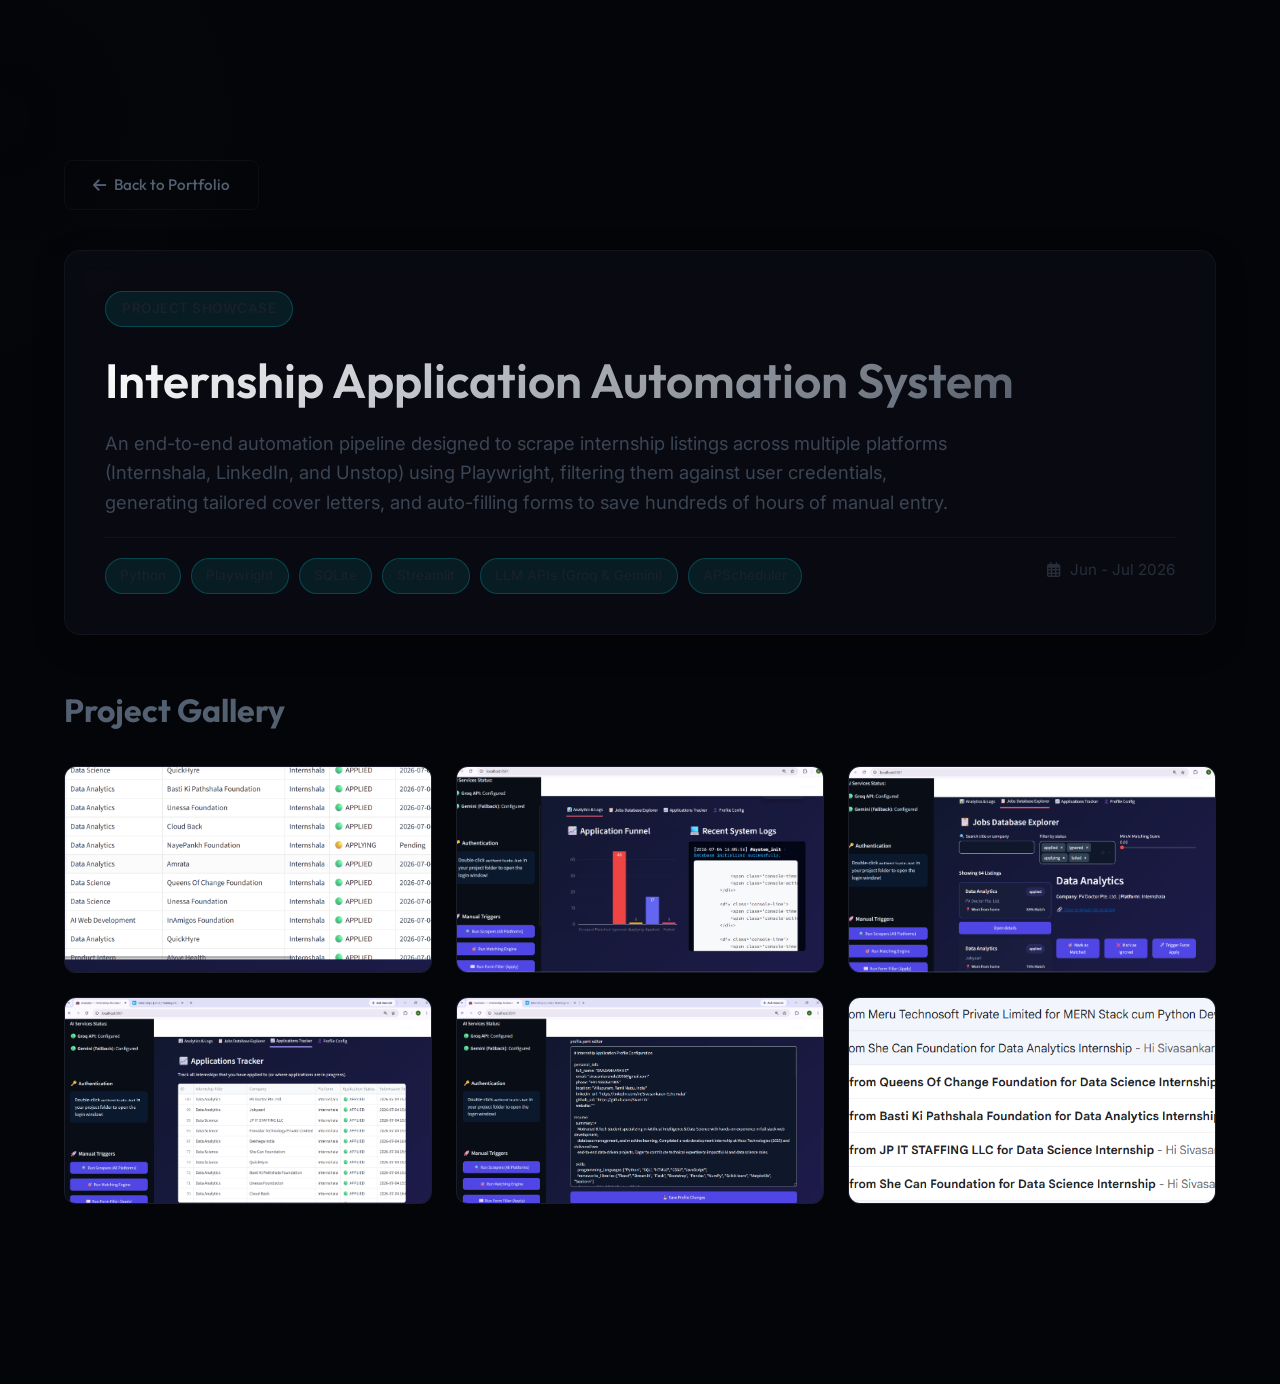
==== auma/index.html @ d3946796 "Initialize portfolio with showcase pages, chatbot, and interactive themes" ====
<!DOCTYPE html>
<html lang="en">
<head>
    <meta charset="UTF-8">
    <meta name="viewport" content="width=device-width, initial-scale=1.0">
    <title>Internship Application Automation System - Showcase | Sivasankaran E</title>
    
    <!-- Google Fonts -->
    <link rel="preconnect" href="https://fonts.googleapis.com">
    <link rel="preconnect" href="https://fonts.gstatic.com" crossorigin>
    <link href="https://fonts.googleapis.com/css2?family=Inter:wght@300;400;500;600;700&family=Outfit:wght@300;400;500;600;700;800&display=swap" rel="stylesheet">
    
    <!-- FontAwesome for Icons -->
    <link rel="stylesheet" href="https://cdnjs.cloudflare.com/ajax/libs/font-awesome/6.4.0/css/all.min.css">
    
    <!-- Parent CSS -->
    <link rel="stylesheet" href="../style.css">
    
    <!-- Project Showcase CSS -->
    <style>
        .showcase-body {
            padding-top: 120px;
            min-height: 100vh;
            background-color: var(--bg-dark);
            color: var(--color-text-primary);
        }
        
        .back-nav {
            margin-bottom: 40px;
        }
        
        .project-header-card {
            background: var(--bg-card);
            backdrop-filter: blur(12px);
            border: 1px solid var(--border-color);
            border-radius: 16px;
            padding: 40px;
            margin-bottom: 50px;
            box-shadow: 0 10px 30px rgba(0, 0, 0, 0.3);
        }
        
        .project-meta-info {
            display: flex;
            justify-content: space-between;
            align-items: flex-start;
            flex-wrap: wrap;
            gap: 20px;
            margin-top: 20px;
            border-top: 1px solid var(--border-color);
            padding-top: 20px;
        }
        
        .tech-tags {
            display: flex;
            flex-wrap: wrap;
            gap: 10px;
        }
        
        .tech-tag {
            background: rgba(0, 242, 254, 0.08);
            border: 1px solid rgba(0, 242, 254, 0.2);
            color: var(--color-teal);
            padding: 6px 14px;
            border-radius: 20px;
            font-size: 0.85rem;
            font-weight: 500;
        }
        
        .gallery-grid {
            display: grid;
            grid-template-columns: repeat(auto-fill, minmax(320px, 1fr));
            gap: 24px;
            margin-bottom: 80px;
        }
        
        .gallery-item {
            position: relative;
            border-radius: 12px;
            overflow: hidden;
            border: 1px solid var(--border-color);
            aspect-ratio: 16 / 9;
            cursor: pointer;
            transition: var(--transition-bounce);
            background: #121420;
        }
        
        .gallery-item img {
            width: 100%;
            height: 100%;
            object-fit: cover;
            transition: var(--transition-smooth);
        }
        
        .gallery-item:hover {
            transform: translateY(-5px);
            border-color: var(--color-teal);
            box-shadow: 0 10px 20px rgba(0, 242, 254, 0.15);
        }
        
        .gallery-item:hover img {
            transform: scale(1.05);
            filter: brightness(1.1);
        }
        
        .gallery-item-overlay {
            position: absolute;
            inset: 0;
            background: linear-gradient(0deg, rgba(10, 11, 16, 0.8) 0%, transparent 70%);
            display: flex;
            align-items: center;
            justify-content: center;
            opacity: 0;
            transition: var(--transition-smooth);
            backdrop-filter: blur(2px);
        }
        
        .gallery-item:hover .gallery-item-overlay {
            opacity: 1;
        }
        
        .zoom-icon {
            background: var(--gradient-primary);
            color: #050508;
            width: 48px;
            height: 48px;
            border-radius: 50%;
            display: flex;
            align-items: center;
            justify-content: center;
            font-size: 1.25rem;
            box-shadow: 0 4px 12px rgba(0, 242, 254, 0.3);
            transform: scale(0.9);
            transition: var(--transition-bounce);
        }
        
        .gallery-item:hover .zoom-icon {
            transform: scale(1);
        }
        
        .gallery-caption {
            position: absolute;
            bottom: 12px;
            left: 16px;
            right: 16px;
            font-size: 0.85rem;
            color: #fff;
            font-weight: 500;
            text-shadow: 0 2px 4px rgba(0,0,0,0.8);
            white-space: nowrap;
            overflow: hidden;
            text-overflow: ellipsis;
        }
        
        /* Lightbox CSS */
        .lightbox {
            position: fixed;
            inset: 0;
            background: rgba(5, 5, 8, 0.95);
            z-index: 2000;
            display: none;
            align-items: center;
            justify-content: center;
            backdrop-filter: blur(8px);
        }
        
        .lightbox.active {
            display: flex;
        }
        
        .lightbox-content {
            position: relative;
            max-width: 90%;
            max-height: 85vh;
            display: flex;
            flex-direction: column;
            align-items: center;
        }
        
        .lightbox-content img {
            max-width: 100%;
            max-height: 80vh;
            border-radius: 8px;
            border: 1px solid var(--border-color);
            box-shadow: 0 10px 30px rgba(0,0,0,0.5);
            object-fit: contain;
        }
        
        .lightbox-close {
            position: absolute;
            top: -45px;
            right: 0;
            background: transparent;
            border: none;
            color: var(--color-text-primary);
            font-size: 2.2rem;
            cursor: pointer;
            transition: var(--transition-smooth);
        }
        
        .lightbox-close:hover {
            color: var(--color-teal);
            transform: scale(1.1);
        }
        
        .lightbox-nav {
            position: absolute;
            top: 50%;
            transform: translateY(-50%);
            background: rgba(255, 255, 255, 0.05);
            border: 1px solid var(--border-color);
            color: var(--color-text-primary);
            width: 50px;
            height: 50px;
            border-radius: 50%;
            display: flex;
            align-items: center;
            justify-content: center;
            cursor: pointer;
            font-size: 1.25rem;
            transition: var(--transition-smooth);
            user-select: none;
        }
        
        .lightbox-nav:hover {
            background: var(--gradient-primary);
            color: #050508;
            box-shadow: 0 0 15px rgba(0, 242, 254, 0.4);
            border-color: transparent;
        }
        
        .lightbox-prev {
            left: -80px;
        }
        
        .lightbox-next {
            right: -80px;
        }
        
        .lightbox-caption {
            margin-top: 15px;
            color: var(--color-text-secondary);
            font-size: 1.05rem;
            font-family: var(--font-heading);
            text-align: center;
            background: rgba(255, 255, 255, 0.02);
            padding: 6px 16px;
            border-radius: 20px;
            border: 1px solid var(--border-color);
        }
        
        @media (max-width: 992px) {
            .lightbox-prev {
                left: 20px;
            }
            .lightbox-next {
                right: 20px;
            }
            .lightbox-nav {
                background: rgba(5, 5, 8, 0.85);
                border: 1px solid var(--border-color);
            }
        }
    </style>
</head>
<body class="showcase-body">

    <!-- Magnetic Glow Effect Background -->
    <div class="cursor-glow" id="cursor-glow"></div>

    <div class="section-container" style="padding-top: 40px;">
        <!-- Back Navigation -->
        <div class="back-nav">
            <a href="../index.html#timeline" class="btn btn-secondary btn-icon">
                <i class="fas fa-arrow-left"></i> Back to Portfolio
            </a>
        </div>
        
        <!-- Project Information -->
        <div class="project-header-card">
            <span class="hero-badge" style="margin-bottom: 15px;">Project Showcase</span>
            <h1 style="font-size: 3rem; margin-bottom: 10px; background: linear-gradient(135deg, #ffffff 0%, var(--color-text-secondary) 100%); -webkit-background-clip: text; background-clip: text; -webkit-text-fill-color: transparent; font-family: var(--font-heading);">
                Internship Application Automation System
            </h1>
            <p style="color: var(--color-text-secondary); font-size: 1.15rem; max-width: 850px; margin-bottom: 20px; font-family: var(--font-body);">
                An end-to-end automation pipeline designed to scrape internship listings across multiple platforms (Internshala, LinkedIn, and Unstop) using Playwright, filtering them against user credentials, generating tailored cover letters, and auto-filling forms to save hundreds of hours of manual entry.
            </p>
            <div class="project-meta-info">
                <div class="tech-tags">
                    <span class="tech-tag">Python</span>
                    <span class="tech-tag">Playwright</span>
                    <span class="tech-tag">SQLite</span>
                    <span class="tech-tag">Streamlit</span>
                    <span class="tech-tag">LLM APIs (Groq & Gemini)</span>
                    <span class="tech-tag">APScheduler</span>
                </div>
                <div style="color: var(--color-text-dim); font-size: 0.95rem;">
                    <i class="far fa-calendar-alt" style="margin-right: 6px;"></i> Jun - Jul 2026
                </div>
            </div>
        </div>
        
        <!-- Screenshots Gallery -->
        <h2 style="font-size: 2rem; margin-bottom: 30px; font-family: var(--font-heading); font-weight: 700;">Project Gallery</h2>
        
        <div class="gallery-grid">
            <!-- Screenshot 1 -->
            <div class="gallery-item" data-index="0" data-src="Screenshot 2026-07-04 213843.png" data-caption="Dashboard analytics tracking internship applications, statistics, response rates, and automation logs.">
                <img src="Screenshot 2026-07-04 213843.png" alt="Dashboard analytics tracking internship applications">
                <div class="gallery-item-overlay">
                    <div class="zoom-icon"><i class="fas fa-search-plus"></i></div>
                    <div class="gallery-caption">Main Analytics Dashboard</div>
                </div>
            </div>
            
            <!-- Screenshot 2 -->
            <div class="gallery-item" data-index="1" data-src="Screenshot 2026-07-04 214353.png" data-caption="Configuration interface showing scrape targets, automated rules, credential inputs, and system scheduler.">
                <img src="Screenshot 2026-07-04 214353.png" alt="Configuration interface showing scrape targets">
                <div class="gallery-item-overlay">
                    <div class="zoom-icon"><i class="fas fa-search-plus"></i></div>
                    <div class="gallery-caption">Configuration Panel</div>
                </div>
            </div>
            
            <!-- Screenshot 3 -->
            <div class="gallery-item" data-index="2" data-src="Screenshot 2026-07-04 214430.png" data-caption="AI cover letter customization settings, tailoring letters using applicant skills and target job descriptions via Groq API.">
                <img src="Screenshot 2026-07-04 214430.png" alt="AI cover letter customization settings">
                <div class="gallery-item-overlay">
                    <div class="zoom-icon"><i class="fas fa-search-plus"></i></div>
                    <div class="gallery-caption">Cover Letter Customization</div>
                </div>
            </div>
            
            <!-- Screenshot 4 -->
            <div class="gallery-item" data-index="3" data-src="Screenshot 2026-07-04 214451.png" data-caption="Applicant credentials manager, defining technical skills, experiences, and academic parameters for the match engine.">
                <img src="Screenshot 2026-07-04 214451.png" alt="Applicant credentials manager">
                <div class="gallery-item-overlay">
                    <div class="zoom-icon"><i class="fas fa-search-plus"></i></div>
                    <div class="gallery-caption">Credentials & Skills Profiles</div>
                </div>
            </div>
            
            <!-- Screenshot 5 -->
            <div class="gallery-item" data-index="4" data-src="Screenshot 2026-07-04 214506.png" data-caption="Automation scheduler displaying cron job configurations, active pipelines, and email alert toggle options.">
                <img src="Screenshot 2026-07-04 214506.png" alt="Automation scheduler and cron settings">
                <div class="gallery-item-overlay">
                    <div class="zoom-icon"><i class="fas fa-search-plus"></i></div>
                    <div class="gallery-caption">Pipeline Scheduling</div>
                </div>
            </div>
            
            <!-- Screenshot 6 -->
            <div class="gallery-item" data-index="5" data-src="Screenshot 2026-07-04 225050.png" data-caption="Detailed log viewer displaying execution history, matched listings, and successful form-fill logs.">
                <img src="Screenshot 2026-07-04 225050.png" alt="Detailed log viewer showing scraper logs">
                <div class="gallery-item-overlay">
                    <div class="zoom-icon"><i class="fas fa-search-plus"></i></div>
                    <div class="gallery-caption">Real-time Scraping & Application Logs</div>
                </div>
            </div>
        </div>
    </div>
    
    <!-- Lightbox Overlay -->
    <div class="lightbox" id="lightbox">
        <div class="lightbox-content">
            <button class="lightbox-close" id="lightbox-close">&times;</button>
            <button class="lightbox-nav lightbox-prev" id="lightbox-prev"><i class="fas fa-chevron-left"></i></button>
            <img id="lightbox-img" src="" alt="Zoomed Screenshot">
            <button class="lightbox-nav lightbox-next" id="lightbox-next"><i class="fas fa-chevron-right"></i></button>
            <div class="lightbox-caption" id="lightbox-caption">Caption goes here</div>
        </div>
    </div>

    <!-- GSAP for cursor glow -->
    <script src="https://cdnjs.cloudflare.com/ajax/libs/gsap/3.12.5/gsap.min.js"></script>
    <script>
        // Cursor Glow
        const glow = document.getElementById('cursor-glow');
        if (glow) {
            window.addEventListener('mousemove', (e) => {
                gsap.to(glow, {
                    x: e.clientX,
                    y: e.clientY,
                    duration: 0.8,
                    ease: "power2.out"
                });
            });
        }
        
        // Lightbox Logic
        const galleryItems = document.querySelectorAll('.gallery-item');
        const lightbox = document.getElementById('lightbox');
        const lightboxImg = document.getElementById('lightbox-img');
        const lightboxCaption = document.getElementById('lightbox-caption');
        const lightboxClose = document.getElementById('lightbox-close');
        const lightboxPrev = document.getElementById('lightbox-prev');
        const lightboxNext = document.getElementById('lightbox-next');
        
        let currentIndex = 0;
        
        function openLightbox(index) {
            currentIndex = index;
            const item = galleryItems[currentIndex];
            const src = item.getAttribute('data-src');
            const caption = item.getAttribute('data-caption');
            
            lightboxImg.src = src;
            lightboxCaption.textContent = caption;
            lightbox.classList.add('active');
            document.body.style.overflow = 'hidden';
        }
        
        function closeLightbox() {
            lightbox.classList.remove('active');
            document.body.style.overflow = 'auto';
        }
        
        function showNext() {
            currentIndex = (currentIndex + 1) % galleryItems.length;
            openLightbox(currentIndex);
        }
        
        function showPrev() {
            currentIndex = (currentIndex - 1 + galleryItems.length) % galleryItems.length;
            openLightbox(currentIndex);
        }
        
        galleryItems.forEach((item, index) => {
            item.addEventListener('click', () => {
                openLightbox(index);
            });
        });
        
        lightboxClose.addEventListener('click', closeLightbox);
        lightboxPrev.addEventListener('click', (e) => {
            e.stopPropagation();
            showPrev();
        });
        lightboxNext.addEventListener('click', (e) => {
            e.stopPropagation();
            showNext();
        });
        lightbox.addEventListener('click', (e) => {
            if (e.target === lightbox) {
                closeLightbox();
            }
        });
        
        // Keyboard navigation
        window.addEventListener('keydown', (e) => {
            if (!lightbox.classList.contains('active')) return;
            if (e.key === 'Escape') closeLightbox();
            if (e.key === 'ArrowRight') showNext();
            if (e.key === 'ArrowLeft') showPrev();
        });
    </script>
</body>
</html>
---- style.css ----
/* ==========================================
   CSS Core & Design System (Sivasankaran Portfolio)
   ========================================== */

/* Variables */
:root {
    /* Lamp OFF (Sleep Mode / Dim state) */
    --bg-dark: #040508;
    --bg-card: rgba(12, 14, 22, 0.7);
    --bg-card-hover: rgba(16, 18, 28, 0.85);
    --border-color: rgba(255, 255, 255, 0.04);
    --border-hover: rgba(255, 255, 255, 0.12);
    
    --color-text-primary: #526071;
    --color-text-secondary: #3b4554;
    --color-text-dim: #262e3a;
    
    --color-teal: #1a202c;
    --color-blue: #1a202c;
    --color-amber: #1a202c;
    --color-red: #1a202c;
    
    --gradient-primary: linear-gradient(135deg, var(--color-teal) 0%, var(--color-blue) 100%);
    --gradient-purple: linear-gradient(135deg, #1a202c 0%, #111827 100%);
    --gradient-blue: linear-gradient(135deg, #111827 0%, #030406 100%);
    --gradient-orange: linear-gradient(135deg, #111827 0%, #030406 100%);
    --gradient-dark: linear-gradient(180deg, #07080d 0%, #030406 100%);
    
    --font-heading: 'Outfit', sans-serif;
    --font-body: 'Inter', sans-serif;
    
    --transition-smooth: all 0.4s cubic-bezier(0.16, 1, 0.3, 1);
    --transition-bounce: all 0.6s cubic-bezier(0.34, 1.56, 0.64, 1);
    
    --lamp-glow-opacity: 0;
    --lamp-light-opacity: 0;
    --lamp-brightness: 0.6;
    --cursor-glow-opacity: 0;
}

.lamp-on {
    /* Lamp ON (Active Neon Mode) */
    --lamp-glow-opacity: 1;
    --lamp-light-opacity: 1;
    --lamp-brightness: 1.2;
    --cursor-glow-opacity: 0.04;
    
    --bg-dark: #0a0b10;
    --bg-card: rgba(20, 22, 35, 0.45);
    --bg-card-hover: rgba(26, 29, 46, 0.6);
    --border-color: rgba(255, 255, 255, 0.08);
    --border-hover: rgba(0, 242, 254, 0.3);
    
    --color-text-primary: #f8f9fa;
    --color-text-secondary: #9ea9b8;
    --color-text-dim: #6c7a8d;
    
    --color-teal: #00f2fe;
    --color-blue: #4facfe;
    --color-amber: #ffd200;
    --color-red: #ff3366;
    
    --gradient-primary: linear-gradient(135deg, var(--color-teal) 0%, var(--color-blue) 100%);
    --gradient-purple: linear-gradient(135deg, #b224ef 0%, #7579ff 100%);
    --gradient-blue: linear-gradient(135deg, #13f1fc 0%, #0470dc 100%);
    --gradient-orange: linear-gradient(135deg, #f857a6 0%, #ff5858 100%);
    --gradient-dark: linear-gradient(180deg, #121420 0%, #0c0e18 100%);
}

/* Global Transition for Theme Switching */
body, 
body *, 
.navbar, 
.skill-card, 
.project-card, 
.timeline-content, 
.btn, 
.idcard-viewport, 
.contact-info-panel, 
.contact-form-panel, 
footer {
    transition: background-color 0.8s cubic-bezier(0.25, 1, 0.5, 1), 
                color 0.8s cubic-bezier(0.25, 1, 0.5, 1), 
                border-color 0.8s cubic-bezier(0.25, 1, 0.5, 1), 
                box-shadow 0.8s cubic-bezier(0.25, 1, 0.5, 1),
                background 0.8s cubic-bezier(0.25, 1, 0.5, 1),
                opacity 0.8s cubic-bezier(0.25, 1, 0.5, 1),
                filter 0.8s cubic-bezier(0.25, 1, 0.5, 1);
}

/* Reset & Base Styles */
* {
    margin: 0;
    padding: 0;
    box-sizing: border-box;
    scroll-behavior: smooth;
}

body {
    background-color: var(--bg-dark);
    color: var(--color-text-primary);
    font-family: var(--font-body);
    line-height: 1.6;
    overflow-x: hidden;
    position: relative;
}

/* Custom Scrollbar */
::-webkit-scrollbar {
    width: 10px;
}
::-webkit-scrollbar-track {
    background: var(--bg-dark);
}
::-webkit-scrollbar-thumb {
    background: rgba(0, 242, 254, 0.15);
    border-radius: 5px;
    border: 2px solid var(--bg-dark);
}
::-webkit-scrollbar-thumb:hover {
    background: rgba(0, 242, 254, 0.35);
}

/* Magnetic Background Glow */
.cursor-glow {
    position: fixed;
    width: 500px;
    height: 500px;
    background: radial-gradient(circle, rgba(0, 242, 254, var(--cursor-glow-opacity)) 0%, rgba(79, 172, 254, 0.01) 50%, transparent 100%);
    border-radius: 50%;
    pointer-events: none;
    transform: translate(-50%, -50%);
    z-index: 1;
    transition: width 0.3s, height 0.3s;
}

/* Typography & Layout Utilities */
h1, h2, h3, h4, h5, h6 {
    font-family: var(--font-heading);
    font-weight: 600;
}

a {
    text-decoration: none;
    color: inherit;
    transition: var(--transition-smooth);
}

.section-container {
    max-width: 1200px;
    margin: 0 auto;
    padding: 100px 24px;
    position: relative;
    z-index: 2;
}

.section-title {
    font-size: 2.5rem;
    font-weight: 700;
    text-align: center;
    margin-bottom: 12px;
    background: linear-gradient(135deg, #ffffff 0%, var(--color-text-secondary) 100%);
    -webkit-background-clip: text;
    background-clip: text;
    -webkit-text-fill-color: transparent;
    letter-spacing: -0.5px;
}

.section-subtitle {
    text-align: center;
    color: var(--color-text-secondary);
    max-width: 600px;
    margin: 0 auto 60px;
    font-size: 1.05rem;
}

/* Glassmorphism utility */
.glass-panel {
    background: var(--bg-card);
    backdrop-filter: blur(12px);
    border: 1px solid var(--border-color);
}

/* Buttons */
.btn {
    display: inline-flex;
    align-items: center;
    justify-content: center;
    padding: 12px 28px;
    border-radius: 8px;
    font-weight: 500;
    font-size: 0.95rem;
    cursor: pointer;
    transition: var(--transition-bounce);
    font-family: var(--font-heading);
}

.btn-primary {
    background: var(--gradient-primary);
    color: #050508;
    border: none;
    box-shadow: 0 4px 20px rgba(0, 242, 254, 0.25);
}

.btn-primary:hover {
    transform: translateY(-2px);
    box-shadow: 0 6px 24px rgba(0, 242, 254, 0.4);
}

.btn-secondary {
    background: transparent;
    color: var(--color-text-primary);
    border: 1.5px solid var(--border-color);
}

.btn-secondary:hover {
    border-color: var(--color-teal);
    background: rgba(0, 242, 254, 0.05);
    transform: translateY(-2px);
}

.btn-sm {
    padding: 8px 16px;
    font-size: 0.85rem;
    border-radius: 6px;
}

.btn-icon i {
    margin-right: 8px;
}

.w-full {
    width: 100%;
}

/* ==========================================
   Navigation Bar
   ========================================== */
.navbar {
    position: fixed;
    top: 0;
    left: 0;
    width: 100%;
    z-index: 1000;
    transition: var(--transition-smooth);
    border-bottom: 1px solid transparent;
}

.navbar.scrolled {
    background: rgba(10, 11, 16, 0.85);
    backdrop-filter: blur(16px);
    border-bottom: 1px solid var(--border-color);
    padding: 12px 0;
}

.nav-container {
    max-width: 1200px;
    margin: 0 auto;
    padding: 20px 24px;
    display: flex;
    justify-content: space-between;
    align-items: center;
}

.navbar.scrolled .nav-container {
    padding: 8px 24px;
}

.logo {
    font-family: var(--font-heading);
    font-size: 1.5rem;
    font-weight: 800;
    letter-spacing: -0.5px;
    color: var(--color-text-primary);
}

.logo span {
    background: var(--gradient-primary);
    -webkit-background-clip: text;
    background-clip: text;
    -webkit-text-fill-color: transparent;
}

.nav-links {
    display: flex;
    gap: 32px;
}

.nav-link {
    font-size: 0.95rem;
    font-weight: 500;
    color: var(--color-text-secondary);
    position: relative;
    padding: 6px 0;
}

.nav-link:hover, .nav-link.active {
    color: var(--color-teal);
}

.nav-link::after {
    content: '';
    position: absolute;
    bottom: 0;
    left: 0;
    width: 0;
    height: 2px;
    background: var(--gradient-primary);
    transition: var(--transition-smooth);
}

.nav-link:hover::after, .nav-link.active::after {
    width: 100%;
}

/* Hamburger Toggle */
.nav-toggle {
    display: none;
    flex-direction: column;
    justify-content: space-between;
    width: 24px;
    height: 18px;
    background: transparent;
    border: none;
    cursor: pointer;
}

.nav-toggle span {
    width: 100%;
    height: 2px;
    background-color: var(--color-text-primary);
    border-radius: 2px;
    transition: var(--transition-smooth);
}

/* Mobile Menu */
.mobile-menu {
    position: fixed;
    top: 0;
    right: -100%;
    width: 280px;
    height: 100vh;
    background: #0f111a;
    z-index: 999;
    display: flex;
    flex-direction: column;
    padding: 100px 40px;
    gap: 24px;
    transition: var(--transition-smooth);
    border-left: 1px solid var(--border-color);
    box-shadow: -10px 0 30px rgba(0, 0, 0, 0.5);
}

.mobile-menu.open {
    right: 0;
}

.mobile-link {
    font-size: 1.25rem;
    font-family: var(--font-heading);
    color: var(--color-text-secondary);
}

.mobile-link:hover {
    color: var(--color-teal);
    padding-left: 8px;
}

/* ==========================================
   Hero Section
   ========================================== */
.hero-section {
    min-height: 100vh;
    display: flex;
    align-items: center;
    padding-top: 100px;
    position: relative;
}

.hero-container {
    max-width: 1200px;
    margin: 0 auto;
    padding: 0 24px;
    display: grid;
    grid-template-columns: 1.2fr 0.8fr;
    gap: 40px;
    align-items: center;
    width: 100%;
}

.hero-content {
    z-index: 2;
}

.hero-badge {
    background: rgba(0, 242, 254, 0.08);
    border: 1px solid rgba(0, 242, 254, 0.2);
    color: var(--color-teal);
    padding: 6px 16px;
    border-radius: 30px;
    font-size: 0.85rem;
    font-weight: 600;
    display: inline-block;
    margin-bottom: 24px;
    letter-spacing: 0.5px;
    text-transform: uppercase;
}

.hero-name {
    font-size: 4.5rem;
    font-weight: 800;
    line-height: 1.1;
    letter-spacing: -2px;
    margin-bottom: 12px;
    background: linear-gradient(to right, #fff 40%, rgba(255,255,255,0.7));
    -webkit-background-clip: text;
    background-clip: text;
    -webkit-text-fill-color: transparent;
}

.hero-title {
    font-size: 2rem;
    font-weight: 600;
    color: var(--color-text-secondary);
    margin-bottom: 30px;
    display: inline-block;
    position: relative;
    background: var(--gradient-primary);
    -webkit-background-clip: text;
    background-clip: text;
    -webkit-text-fill-color: transparent;
}

.hero-description-container {
    margin-bottom: 40px;
    max-width: 580px;
    position: relative;
}

.hero-description {
    font-size: 1.15rem;
    color: var(--color-text-secondary);
    line-height: 1.7;
    filter: brightness(var(--lamp-brightness));
    transition: filter 0.5s ease;
    position: relative;
}

/* Light cone spotlight overlay overlaying the text when lamp is on */
.hero-description-container::before {
    content: '';
    position: absolute;
    top: -50px;
    left: -50px;
    right: -50px;
    bottom: -50px;
    background: radial-gradient(circle at 100% 20%, rgba(255, 210, 0, 0.08) 0%, transparent 65%);
    pointer-events: none;
    opacity: var(--lamp-glow-opacity);
    transition: opacity 0.5s ease;
    z-index: 0;
}

.hero-actions {
    display: flex;
    gap: 16px;
    opacity: 0;
    transform: translateY(20px);
}

.hero-interactive {
    display: flex;
    justify-content: center;
    align-items: center;
    position: relative;
}

/* Scroll Down Indicator */
.scroll-indicator {
    position: absolute;
    bottom: 30px;
    left: 50%;
    transform: translateX(-50%);
    display: flex;
    flex-direction: column;
    align-items: center;
    gap: 8px;
    z-index: 10;
}

.scroll-indicator .mouse {
    width: 22px;
    height: 36px;
    border: 2px solid var(--color-text-dim);
    border-radius: 20px;
    display: flex;
    justify-content: center;
    padding-top: 6px;
}

.scroll-indicator .wheel {
    width: 4px;
    height: 8px;
    background-color: var(--color-teal);
    border-radius: 2px;
    animation: scroll-wheel 1.5s infinite;
}

.scroll-indicator .label {
    font-size: 0.75rem;
    text-transform: uppercase;
    letter-spacing: 1.5px;
    color: var(--color-text-dim);
}

@keyframes scroll-wheel {
    0% { transform: translateY(0); opacity: 1; }
    100% { transform: translateY(8px); opacity: 0; }
}

/* ==========================================
   Interactive Desk Lamp SVG Styles
   ========================================== */
.lamp-container {
    width: 100%;
    max-width: 320px;
    display: flex;
    flex-direction: column;
    align-items: center;
}

.desk-lamp {
    cursor: pointer;
    overflow: visible;
}

/* Animating components */
.light-beam {
    opacity: var(--lamp-light-opacity);
    transition: opacity 0.3s ease;
    pointer-events: none;
    transform-origin: 200px 167px;
}

.lamp-bulb {
    fill: #dee2e6;
    transition: fill 0.3s ease;
}

.lamp-on .lamp-bulb {
    fill: #ffd200;
}

.lamp-bulb-glow {
    opacity: var(--lamp-glow-opacity);
    transition: opacity 0.3s ease;
    mix-blend-mode: screen;
}

.lamp-switch {
    cursor: pointer;
    transition: transform 0.1s ease;
}

.lamp-switch:active {
    transform: translateY(1.5px);
}

.pull-chain {
    transform-origin: 225px 160px;
    transition: transform 0.2s ease-out;
}

.pull-chain-knob {
    cursor: pointer;
    transition: var(--transition-bounce);
}

.pull-chain-knob:hover {
    fill: #ffd200;
}

.lamp-hint {
    margin-top: 10px;
    font-size: 0.8rem;
    color: #e2e8f0;
    text-align: center;
    font-style: italic;
    opacity: 0.95;
    text-shadow: 0 0 8px rgba(0, 242, 254, 0.25);
    animation: hint-pulse 2s infinite ease-in-out;
}

@keyframes hint-pulse {
    0%, 100% {
        opacity: 0.6;
        text-shadow: 0 0 4px rgba(0, 242, 254, 0.1);
    }
    50% {
        opacity: 1;
        text-shadow: 0 0 12px rgba(0, 242, 254, 0.4);
    }
}

/* ==========================================
   About Section
   ========================================== */
.about-grid {
    display: grid;
    grid-template-columns: 0.9fr 1.1fr;
    gap: 60px;
    align-items: center;
}

.about-text p {
    color: var(--color-text-secondary);
    margin-bottom: 20px;
    font-size: 1.05rem;
}

.about-text .lead {
    font-size: 1.25rem;
    color: var(--color-text-primary);
    font-weight: 500;
    line-height: 1.5;
}

.about-highlights {
    display: flex;
    gap: 32px;
    margin-top: 40px;
}

.highlight-item {
    display: flex;
    flex-direction: column;
}

.highlight-number {
    font-family: var(--font-heading);
    font-size: 2.25rem;
    font-weight: 800;
    background: var(--gradient-primary);
    -webkit-background-clip: text;
    background-clip: text;
    -webkit-text-fill-color: transparent;
}

.highlight-label {
    font-size: 0.85rem;
    color: var(--color-text-dim);
    text-transform: uppercase;
    letter-spacing: 0.5px;
    font-weight: 600;
}

/* Creative Code Window */
.graphic-box {
    background: #0d0f1a;
    border: 1px solid var(--border-color);
    border-radius: 12px;
    overflow: hidden;
    box-shadow: 0 20px 40px rgba(0, 0, 0, 0.4);
}

.window-header {
    background: #141726;
    padding: 12px 18px;
    display: flex;
    align-items: center;
    border-bottom: 1px solid var(--border-color);
}

.window-header .dot {
    width: 10px;
    height: 10px;
    border-radius: 50%;
    margin-right: 8px;
}

.window-header .red { background-color: #ff5f56; }
.window-header .yellow { background-color: #ffbd2e; }
.window-header .green { background-color: #27c93f; }

.window-title {
    font-family: monospace;
    font-size: 0.8rem;
    color: var(--color-text-dim);
    margin-left: auto;
}

.code-editor {
    padding: 24px;
    font-family: 'Courier New', Courier, monospace;
    font-size: 0.9rem;
    overflow-x: auto;
}

.code-editor .keyword { color: #f92672; }
.code-editor .class-name { color: #66d9ef; }
.code-editor .function { color: #a6e22e; }
.code-editor .params { color: #fd971f; }
.code-editor .string { color: #e6db74; }
.code-editor .number { color: #ae81ff; }

/* ==========================================
   Skills Section
   ========================================== */
.skills-tabs {
    display: flex;
    justify-content: center;
    gap: 12px;
    margin-bottom: 45px;
}

.tab-btn {
    background: rgba(255, 255, 255, 0.03);
    border: 1px solid var(--border-color);
    color: var(--color-text-secondary);
    padding: 10px 24px;
    border-radius: 30px;
    font-size: 0.9rem;
    font-weight: 500;
    cursor: pointer;
    transition: var(--transition-smooth);
    font-family: var(--font-heading);
}

.tab-btn:hover {
    border-color: rgba(0, 242, 254, 0.3);
    color: var(--color-text-primary);
}

.tab-btn.active {
    background: var(--gradient-primary);
    color: #050508;
    border-color: transparent;
    box-shadow: 0 4px 15px rgba(0, 242, 254, 0.2);
}

.skills-grid {
    display: grid;
    grid-template-columns: repeat(2, 1fr);
    gap: 24px;
    margin-bottom: 60px;
}

.skill-card {
    background: var(--bg-card);
    border: 1px solid var(--border-color);
    border-radius: 12px;
    padding: 24px;
    backdrop-filter: blur(10px);
    transition: var(--transition-smooth);
}

.skill-card:hover {
    border-color: var(--border-hover);
    background: var(--bg-card-hover);
    transform: translateY(-2px);
}

.skill-info {
    display: flex;
    justify-content: space-between;
    align-items: center;
    margin-bottom: 14px;
}

.skill-name {
    font-weight: 600;
    font-size: 1.05rem;
    display: flex;
    align-items: center;
    gap: 10px;
}

.skill-name i {
    font-size: 1.25rem;
}

.skill-icon-python { color: #3776AB; }
.skill-icon-db { color: #f4a261; }
.skill-icon-html { color: #E34F26; }
.skill-icon-js { color: #F7DF1E; }
.skill-icon-ml { color: #00f2fe; }
.skill-icon-data { color: #4facfe; }
.skill-icon-bot { color: #2ec4b6; }
.skill-icon-srv { color: #e63946; }

.skill-percentage {
    color: var(--color-teal);
    font-weight: 700;
    font-family: var(--font-heading);
}

.skill-bar-bg {
    height: 8px;
    background: rgba(255, 255, 255, 0.05);
    border-radius: 4px;
    overflow: hidden;
}

.skill-bar-fill {
    height: 100%;
    width: 0%; /* Animated via JS */
    background: var(--gradient-primary);
    border-radius: 4px;
    transition: width 1.5s cubic-bezier(0.16, 1, 0.3, 1);
}

.tech-cloud {
    background: rgba(255, 255, 255, 0.01);
    border: 1px solid var(--border-color);
    border-radius: 16px;
    padding: 32px;
    text-align: center;
}

.tech-cloud h4 {
    color: var(--color-text-primary);
    margin-bottom: 20px;
    font-size: 1.1rem;
}

.badge-container {
    display: flex;
    flex-wrap: wrap;
    justify-content: center;
    gap: 10px;
}

.tech-badge {
    background: rgba(255, 255, 255, 0.04);
    border: 1px solid var(--border-color);
    color: var(--color-text-secondary);
    padding: 6px 14px;
    border-radius: 30px;
    font-size: 0.85rem;
    font-weight: 500;
    transition: var(--transition-smooth);
}

.tech-badge:hover {
    background: rgba(0, 242, 254, 0.05);
    border-color: var(--color-teal);
    color: var(--color-teal);
}

/* ==========================================
   Academic & Internship Timeline
   ========================================== */
.timeline-container {
    position: relative;
    max-width: 1000px;
    margin: 0 auto;
}

.timeline-line {
    position: absolute;
    top: 0;
    bottom: 0;
    left: 50%;
    width: 2px;
    background: linear-gradient(to bottom, var(--color-teal) 0%, rgba(79, 172, 254, 0.4) 50%, transparent 100%);
    transform: translateX(-50%);
}

.timeline-item {
    display: flex;
    width: 100%;
    margin-bottom: 50px;
    position: relative;
}

.timeline-dot {
    position: absolute;
    top: 24px;
    left: 50%;
    width: 16px;
    height: 16px;
    background: var(--bg-dark);
    border: 3px solid var(--color-teal);
    border-radius: 50%;
    transform: translateX(-50%);
    z-index: 5;
    box-shadow: 0 0 10px rgba(0, 242, 254, 0.5);
    transition: var(--transition-smooth);
}

.timeline-item:hover .timeline-dot {
    background: var(--color-teal);
    transform: translateX(-50%) scale(1.35);
}

.timeline-content {
    width: 45%;
    padding: 24px;
    background: var(--bg-card);
    border: 1px solid var(--border-color);
    border-radius: 12px;
    position: relative;
    transition: var(--transition-smooth);
}

.timeline-item:hover .timeline-content {
    border-color: var(--border-hover);
    background: var(--bg-card-hover);
}

.timeline-content-link {
    cursor: pointer;
    display: block;
}

.timeline-content-link:hover {
    transform: translateY(-4px);
    box-shadow: 0 10px 25px rgba(0, 242, 254, 0.08);
}

.timeline-link-icon {
    font-size: 0.85rem;
    color: var(--color-text-dim);
    margin-left: 6px;
    transition: var(--transition-bounce);
    display: inline-block;
    vertical-align: middle;
}

.timeline-content-link:hover .timeline-link-icon {
    color: var(--color-teal);
    transform: translate(2px, -2px);
}

.left-item {
    justify-content: flex-start;
}

.right-item {
    justify-content: flex-end;
}

.right-item .timeline-content {
    margin-left: auto;
}

.timeline-date {
    display: inline-block;
    background: rgba(0, 242, 254, 0.08);
    border: 1px solid rgba(0, 242, 254, 0.15);
    color: var(--color-teal);
    padding: 4px 12px;
    border-radius: 30px;
    font-size: 0.8rem;
    font-weight: 700;
    margin-bottom: 12px;
    font-family: var(--font-heading);
}

.timeline-title {
    font-size: 1.25rem;
    font-weight: 700;
    margin-bottom: 4px;
}

.timeline-subtitle {
    font-size: 0.9rem;
    color: var(--color-text-secondary);
    font-weight: 500;
    margin-bottom: 12px;
}

.timeline-content p {
    font-size: 0.95rem;
    color: var(--color-text-dim);
}

/* ==========================================
   Projects Section
   ========================================== */
.projects-grid {
    display: grid;
    grid-template-columns: repeat(3, 1fr);
    gap: 30px;
}

.project-card {
    cursor: pointer;
    perspective: 1000px; /* Essential for 3D hover tilt */
}

.project-card-inner {
    background: var(--bg-card);
    border: 1px solid var(--border-color);
    border-radius: 16px;
    overflow: hidden;
    height: 100%;
    display: flex;
    flex-direction: column;
    transition: border-color 0.3s, background-color 0.3s;
    transform-style: preserve-3d; /* Smooth 3D tilt */
}

.project-card:hover .project-card-inner {
    border-color: var(--border-hover);
    background: var(--bg-card-hover);
}

.project-image-placeholder {
    height: 180px;
    display: flex;
    align-items: center;
    justify-content: center;
    position: relative;
    overflow: hidden;
}

.teal-grad { background: var(--gradient-primary); }
.purple-grad { background: var(--gradient-purple); }
.blue-grad { background: var(--gradient-blue); }
.orange-grad { background: var(--gradient-orange); }

.project-icon {
    font-size: 3.5rem;
    color: #ffffff;
    opacity: 0.9;
    transition: var(--transition-bounce);
    transform: translateZ(30px); /* 3D depth */
}

.project-card:hover .project-icon {
    transform: translateZ(50px) scale(1.1);
}

.project-date {
    position: absolute;
    top: 16px;
    right: 16px;
    background: rgba(0, 0, 0, 0.45);
    backdrop-filter: blur(4px);
    color: #fff;
    padding: 4px 12px;
    border-radius: 30px;
    font-size: 0.75rem;
    font-weight: 600;
}

.project-info {
    padding: 24px;
    display: flex;
    flex-direction: column;
    flex-grow: 1;
    transform: translateZ(20px);
}

.project-title {
    font-size: 1.35rem;
    font-weight: 700;
    margin-bottom: 12px;
}

.project-excerpt {
    color: var(--color-text-secondary);
    font-size: 0.95rem;
    margin-bottom: 20px;
    flex-grow: 1;
    line-height: 1.5;
}

.project-tags {
    display: flex;
    flex-wrap: wrap;
    gap: 8px;
    margin-bottom: 20px;
}

.project-tag {
    background: rgba(255, 255, 255, 0.05);
    color: var(--color-text-secondary);
    padding: 4px 10px;
    border-radius: 4px;
    font-size: 0.75rem;
    font-weight: 500;
}

.project-link-btn {
    font-family: var(--font-heading);
    font-size: 0.9rem;
    font-weight: 600;
    color: var(--color-teal);
    display: flex;
    align-items: center;
    gap: 8px;
}

.project-link-btn i {
    transition: var(--transition-bounce);
}

.project-card:hover .project-link-btn i {
    transform: translateX(4px);
}

/* ==========================================
   ID Card & Lanyard Section
   ========================================== */
.idcard-viewport {
    height: 520px;
    position: relative;
    display: flex;
    flex-direction: column;
    align-items: center;
    justify-content: center;
    perspective: 1500px;
    overflow: visible;
    margin-top: 20px;
}

/* Lanyard Lanyards top strap point */
.lanyard-strap {
    position: absolute;
    top: 0;
    width: 4px;
    height: 80px;
    background: var(--gradient-primary);
    border-radius: 2px;
    z-index: 5;
    box-shadow: 0 4px 15px rgba(0, 242, 254, 0.3);
}

/* Clip connecting lanyard to card */
.lanyard-clip {
    position: absolute;
    top: 75px;
    width: 14px;
    height: 14px;
    background: #343a40;
    border: 2.5px solid var(--color-text-dim);
    border-radius: 3px;
    z-index: 5;
}

/* 3D Container with Pendulum Swing Animation */
.id-card-container {
    position: absolute;
    top: 88px;
    width: 320px;
    height: 430px;
    transform-origin: top center;
    z-index: 10;
    animation: swing-card 5s ease-in-out infinite;
    cursor: pointer;
}

/* Pendulum Swing */
@keyframes swing-card {
    0%, 100% { transform: rotate(1.8deg); }
    50% { transform: rotate(-1.8deg); }
}

.id-card-container:hover {
    animation-play-state: paused;
}

/* Card flip body */
.id-card {
    width: 100%;
    height: 100%;
    position: relative;
    transform-style: preserve-3d;
    transition: transform 0.8s cubic-bezier(0.175, 0.885, 0.32, 1.275);
}

/* Flipped state (triggered via JS) */
.id-card.flipped {
    transform: rotateY(180deg);
}

/* Faces */
.id-card-face {
    position: absolute;
    width: 100%;
    height: 100%;
    border-radius: 20px;
    border: 2px solid rgba(255, 255, 255, 0.15);
    background: linear-gradient(135deg, #141729 0%, #0d0f1b 100%);
    box-shadow: 0 25px 50px rgba(0, 0, 0, 0.5);
    backface-visibility: hidden;
    display: flex;
    flex-direction: column;
    overflow: hidden;
}

.id-card-front {
    z-index: 2;
    transform: rotateY(0deg);
}

.id-card-back {
    transform: rotateY(180deg);
}

/* ID Card Header */
.id-card-header {
    background: var(--gradient-primary);
    padding: 18px;
    text-align: center;
    border-bottom: 2px solid rgba(255,255,255,0.1);
}

.id-card-org {
    font-family: var(--font-heading);
    font-size: 0.85rem;
    font-weight: 800;
    color: #050508;
    letter-spacing: 0.5px;
}

.id-card-dept {
    font-family: var(--font-body);
    font-size: 0.7rem;
    font-weight: 700;
    color: #050508;
    opacity: 0.85;
    letter-spacing: 0.5px;
}

/* ID Card Front Body */
.id-card-body {
    padding: 24px 20px;
    display: flex;
    flex-direction: column;
    align-items: center;
    gap: 16px;
    flex-grow: 1;
}

.id-card-photo-area {
    width: 90px;
    height: 90px;
    border-radius: 50%;
    background: radial-gradient(circle, rgba(0, 242, 254, 0.1) 0%, transparent 80%);
    border: 2px solid var(--color-teal);
    display: flex;
    align-items: center;
    justify-content: center;
    box-shadow: 0 0 15px rgba(0, 242, 254, 0.2);
}

.id-card-photo {
    width: 100%;
    height: 100%;
    border-radius: 50%;
    overflow: hidden;
    display: flex;
    align-items: center;
    justify-content: center;
}

.id-photo {
    width: 100%;
    height: 100%;
    object-fit: cover;
}

.id-card-details {
    text-align: center;
    width: 100%;
}

.id-card-name {
    font-size: 1.45rem;
    font-weight: 700;
    color: #fff;
    margin-bottom: 2px;
}

.id-card-role {
    font-size: 0.85rem;
    font-weight: 600;
    color: var(--color-teal);
    text-transform: uppercase;
    letter-spacing: 1px;
    margin-bottom: 16px;
}

.id-card-meta {
    background: rgba(255, 255, 255, 0.02);
    border: 1px solid rgba(255, 255, 255, 0.05);
    border-radius: 10px;
    padding: 12px 16px;
    display: flex;
    flex-direction: column;
    gap: 6px;
    text-align: left;
}

.id-meta-item {
    font-size: 0.8rem;
    display: flex;
    justify-content: space-between;
}

.id-meta-item .label {
    color: var(--color-text-dim);
    font-weight: 500;
}

.id-meta-item .value {
    color: var(--color-text-primary);
    font-weight: 600;
}

/* ID Card Footer */
.id-card-footer {
    padding: 16px;
    border-top: 1px solid rgba(255, 255, 255, 0.05);
    display: flex;
    justify-content: space-between;
    align-items: center;
    background: rgba(0, 0, 0, 0.2);
}

.barcode {
    display: flex;
    align-items: center;
    height: 18px;
    gap: 1.5px;
    opacity: 0.4;
}

.barcode span {
    display: block;
    width: 2px;
    height: 100%;
    background-color: #fff;
}

.barcode span:nth-child(2n) { width: 3.5px; }
.barcode span:nth-child(3n) { width: 1px; }

.flip-hint {
    font-size: 0.75rem;
    color: var(--color-text-dim);
    display: flex;
    align-items: center;
    gap: 6px;
}

.id-card-container:hover .flip-hint {
    color: var(--color-teal);
}

/* ID Card Back Body */
.id-card-back-body {
    padding: 24px 20px;
    display: flex;
    flex-direction: column;
    justify-content: space-between;
    flex-grow: 1;
}

.contact-links-list {
    list-style: none;
    display: flex;
    flex-direction: column;
    gap: 14px;
}

.id-contact-link {
    display: flex;
    align-items: center;
    gap: 12px;
    color: var(--color-text-secondary);
    font-size: 0.85rem;
    padding: 8px 12px;
    border-radius: 8px;
    background: rgba(255, 255, 255, 0.02);
    border: 1px solid rgba(255, 255, 255, 0.04);
}

.id-contact-link:hover {
    color: var(--color-teal);
    border-color: var(--border-hover);
    background: rgba(0, 242, 254, 0.05);
}

.id-contact-link i {
    font-size: 1.05rem;
    color: var(--color-teal);
    width: 20px;
    text-align: center;
}

.id-download-box {
    margin-top: auto;
    text-align: center;
    padding-top: 16px;
}

.btn-sm.btn-icon {
    font-size: 0.8rem;
    padding: 10px 16px;
}

.motto {
    font-family: var(--font-heading);
    font-size: 0.8rem;
    font-weight: 700;
    color: var(--color-text-dim);
    letter-spacing: 0.5px;
}

/* ==========================================
   Contact Section
   ========================================== */
.contact-grid {
    display: grid;
    grid-template-columns: 0.9fr 1.1fr;
    gap: 60px;
}

.contact-info-panel {
    background: var(--bg-card);
    border: 1px solid var(--border-color);
    border-radius: 16px;
    padding: 40px;
    display: flex;
    flex-direction: column;
    justify-content: space-between;
}

.contact-info-panel h3 {
    font-size: 1.75rem;
    margin-bottom: 12px;
}

.contact-intro {
    color: var(--color-text-secondary);
    margin-bottom: 40px;
}

.contact-info-items {
    display: flex;
    flex-direction: column;
    gap: 28px;
    margin-bottom: 40px;
}

.contact-info-item {
    display: flex;
    align-items: center;
    gap: 20px;
}

.contact-icon {
    width: 44px;
    height: 44px;
    background: rgba(0, 242, 254, 0.06);
    border: 1px solid rgba(0, 242, 254, 0.15);
    border-radius: 10px;
    display: flex;
    align-items: center;
    justify-content: center;
    color: var(--color-teal);
    font-size: 1.2rem;
}

.contact-info-item h4 {
    font-size: 0.85rem;
    color: var(--color-text-dim);
    text-transform: uppercase;
    letter-spacing: 0.5px;
    margin-bottom: 4px;
}

.contact-info-item a, .contact-info-item span {
    font-size: 1.05rem;
    font-weight: 500;
}

.contact-info-item a:hover {
    color: var(--color-teal);
}

.contact-social-icons {
    display: flex;
    gap: 16px;
}

.social-icon {
    width: 40px;
    height: 40px;
    background: rgba(255, 255, 255, 0.03);
    border: 1px solid var(--border-color);
    border-radius: 50%;
    display: flex;
    align-items: center;
    justify-content: center;
    font-size: 1.1rem;
    color: var(--color-text-secondary);
    transition: var(--transition-bounce);
}

.social-icon:hover {
    background: var(--gradient-primary);
    color: #050508;
    border-color: transparent;
    transform: translateY(-3px) scale(1.05);
}

/* Contact Form */
.contact-form-panel {
    background: var(--bg-card);
    border: 1px solid var(--border-color);
    border-radius: 16px;
    padding: 40px;
}

.contact-form {
    display: flex;
    flex-direction: column;
    gap: 24px;
}

.form-group {
    display: flex;
    flex-direction: column;
    gap: 8px;
}

.form-group label {
    font-size: 0.85rem;
    font-weight: 600;
    color: var(--color-text-secondary);
    text-transform: uppercase;
    letter-spacing: 0.5px;
}

.form-group input, .form-group textarea {
    background: rgba(255, 255, 255, 0.02);
    border: 1.5px solid var(--border-color);
    padding: 12px 16px;
    border-radius: 8px;
    color: #fff;
    font-family: var(--font-body);
    font-size: 0.95rem;
    transition: var(--transition-smooth);
}

.form-group input:focus, .form-group textarea:focus {
    outline: none;
    border-color: var(--color-teal);
    background: rgba(0, 242, 254, 0.02);
}

#form-submit-btn {
    border: none;
    position: relative;
}

.hidden {
    display: none !important;
}

/* ==========================================
   Footer
   ========================================== */
.footer {
    border-top: 1px solid var(--border-color);
    background: #08090e;
    padding: 40px 0;
}

.footer-container {
    max-width: 1200px;
    margin: 0 auto;
    padding: 0 24px;
}

.footer-bottom {
    display: flex;
    justify-content: space-between;
    align-items: center;
    color: var(--color-text-dim);
    font-size: 0.9rem;
    flex-wrap: wrap;
    gap: 16px;
}

/* ==========================================
   Modals & Popups
   ========================================== */
.modal-overlay {
    position: fixed;
    top: 0;
    left: 0;
    width: 100%;
    height: 100%;
    background: rgba(5, 5, 8, 0.8);
    backdrop-filter: blur(8px);
    z-index: 2000;
    display: flex;
    align-items: center;
    justify-content: center;
    opacity: 0;
    pointer-events: none;
    transition: opacity 0.4s ease;
}

.modal-overlay.active {
    opacity: 1;
    pointer-events: auto;
}

.modal-box {
    background: #0f111a;
    border: 1.5px solid var(--border-color);
    border-radius: 20px;
    width: 90%;
    max-width: 650px;
    max-height: 85vh;
    overflow-y: auto;
    padding: 40px;
    position: relative;
    box-shadow: 0 30px 60px rgba(0, 0, 0, 0.7);
    transform: translateY(30px) scale(0.95);
    transition: transform 0.4s cubic-bezier(0.16, 1, 0.3, 1);
    display: none;
}

.modal-overlay.active .modal-box.active {
    transform: translateY(0) scale(1);
    display: block;
}

.modal-close {
    position: absolute;
    top: 24px;
    right: 24px;
    font-size: 2.25rem;
    background: transparent;
    border: none;
    color: var(--color-text-dim);
    cursor: pointer;
    line-height: 1;
    transition: var(--transition-smooth);
}

.modal-close:hover {
    color: var(--color-teal);
    transform: scale(1.1);
}

.modal-header {
    margin-bottom: 24px;
    border-bottom: 1px solid var(--border-color);
    padding-bottom: 20px;
}

.modal-date {
    display: inline-block;
    color: var(--color-teal);
    font-size: 0.85rem;
    font-weight: 600;
    margin-bottom: 8px;
    text-transform: uppercase;
}

.modal-title {
    font-size: 1.85rem;
    font-weight: 800;
    line-height: 1.25;
    margin-bottom: 16px;
}

.modal-tags {
    display: flex;
    flex-wrap: wrap;
    gap: 8px;
}

.modal-tag {
    background: rgba(0, 242, 254, 0.08);
    border: 1px solid rgba(0, 242, 254, 0.15);
    color: var(--color-teal);
    padding: 4px 12px;
    border-radius: 30px;
    font-size: 0.75rem;
    font-weight: 600;
}

.modal-body h3 {
    font-size: 1.15rem;
    margin: 24px 0 10px;
    color: var(--color-text-primary);
}

.modal-body p {
    color: var(--color-text-secondary);
    line-height: 1.6;
    margin-bottom: 16px;
    font-size: 0.95rem;
}

.modal-body ul {
    list-style-type: none;
    margin-bottom: 16px;
}

.modal-body ul li {
    position: relative;
    padding-left: 20px;
    margin-bottom: 10px;
    color: var(--color-text-secondary);
    font-size: 0.95rem;
}

.modal-body ul li::before {
    content: "•";
    color: var(--color-teal);
    font-weight: bold;
    position: absolute;
    left: 0;
    font-size: 1.2rem;
    line-height: 1;
}

/* ==========================================
   Toast Notification
   ========================================== */
.toast-notification {
    position: fixed;
    bottom: 30px;
    right: -400px;
    background: #0f111a;
    border: 1px solid var(--border-color);
    border-left: 4px solid var(--color-teal);
    border-radius: 8px;
    box-shadow: 0 10px 30px rgba(0,0,0,0.5);
    padding: 16px 24px;
    z-index: 9999;
    transition: right 0.5s cubic-bezier(0.16, 1, 0.3, 1);
}

.toast-notification.active {
    right: 30px;
}

.toast-content {
    display: flex;
    align-items: center;
    gap: 16px;
}

.toast-icon {
    font-size: 1.75rem;
    color: var(--color-teal);
}

.toast-message h4 {
    font-size: 0.95rem;
    font-weight: 700;
    margin-bottom: 2px;
}

.toast-message p {
    font-size: 0.85rem;
    color: var(--color-text-secondary);
}

/* ==========================================
   Animations & Reveals (Initial States)
   ========================================== */
.fade-in {
    opacity: 0;
    transform: translateY(20px);
}

.text-reveal {
    opacity: 0;
    transform: translateY(10px);
}

/* ==========================================
   Responsive Styling (Media Queries)
   ========================================== */
@media (max-width: 1024px) {
    .hero-name {
        font-size: 3.5rem;
    }
    
    .projects-grid {
        grid-template-columns: repeat(2, 1fr);
    }
}

@media (max-width: 900px) {
    .hero-container {
        grid-template-columns: 1fr;
        text-align: center;
        gap: 60px;
        padding-top: 40px;
    }
    
    .hero-description-container {
        margin-left: auto;
        margin-right: auto;
    }
    
    .hero-actions {
        justify-content: center;
    }
    
    .about-grid {
        grid-template-columns: 1fr;
        gap: 40px;
    }
    
    .skills-grid {
        grid-template-columns: 1fr;
    }
    
    .timeline-line {
        left: 24px;
    }
    
    .timeline-dot {
        left: 24px;
    }
    
    .timeline-content {
        width: calc(100% - 48px);
        margin-left: 48px !important;
    }
    
    .contact-grid {
        grid-template-columns: 1fr;
        gap: 40px;
    }
}

@media (max-width: 768px) {
    .nav-links {
        display: none;
    }
    
    .nav-toggle {
        display: flex;
    }
    
    .section-title {
        font-size: 2rem;
    }
    
    .projects-grid {
        grid-template-columns: 1fr;
    }
    
    .footer-bottom {
        flex-direction: column;
        text-align: center;
    }
}

@media (max-width: 480px) {
    .hero-name {
        font-size: 2.75rem;
    }
    
    .hero-title {
        font-size: 1.45rem;
    }
    
    .highlight-number {
        font-size: 1.85rem;
    }
    
    .id-card-container {
        width: 290px;
    }
    
    .contact-info-panel, .contact-form-panel {
        padding: 24px;
    }
}
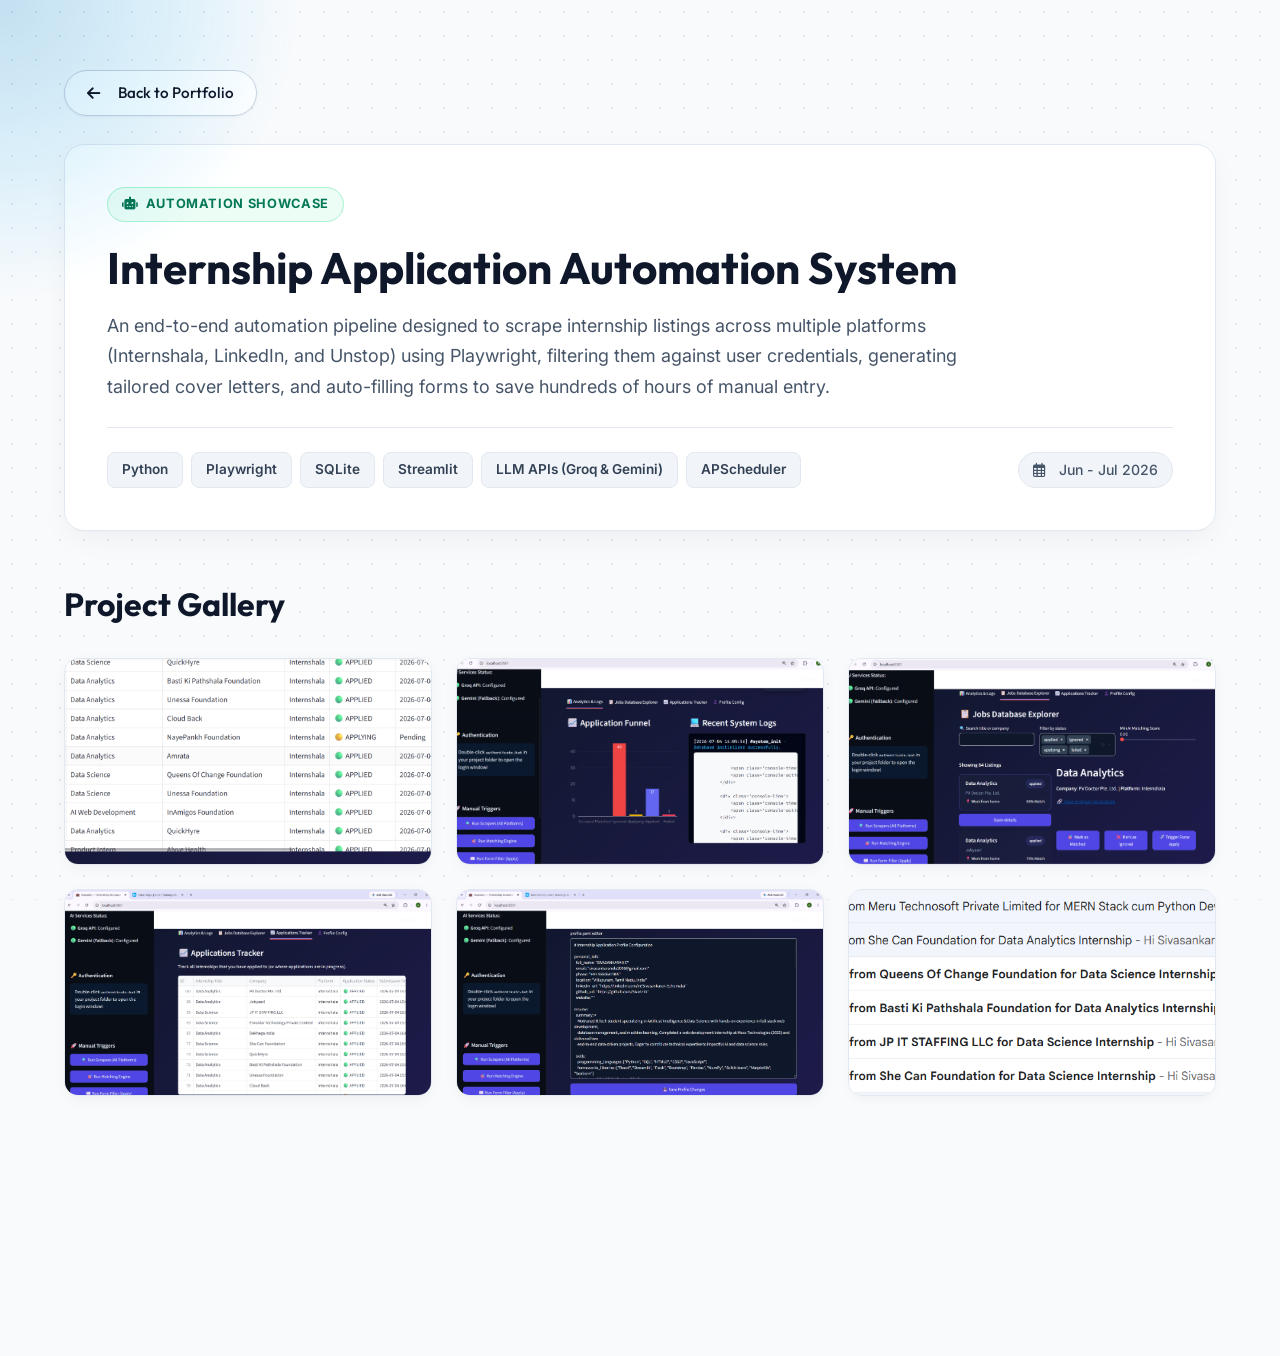
==== commit 1a7b8b54: "feat: mobile certificate previews with lightbox modal, id card zoom, and responsive portfolio upgrad" ====
--- a/auma/index.html
+++ b/auma/index.html
@@ -4,114 +4,259 @@
     <meta charset="UTF-8">
     <meta name="viewport" content="width=device-width, initial-scale=1.0">
     <title>Internship Application Automation System - Showcase | Sivasankaran E</title>
-    
+
     <!-- Google Fonts -->
     <link rel="preconnect" href="https://fonts.googleapis.com">
     <link rel="preconnect" href="https://fonts.gstatic.com" crossorigin>
     <link href="https://fonts.googleapis.com/css2?family=Inter:wght@300;400;500;600;700&family=Outfit:wght@300;400;500;600;700;800&display=swap" rel="stylesheet">
-    
+
     <!-- FontAwesome for Icons -->
     <link rel="stylesheet" href="https://cdnjs.cloudflare.com/ajax/libs/font-awesome/6.4.0/css/all.min.css">
+
+    <!-- Parent CSS -->
+    <link rel="stylesheet" href="../style.css?v=glow4">
     
-    <!-- Parent CSS -->
-    <link rel="stylesheet" href="../style.css">
-    
-    <!-- Project Showcase CSS -->
+    <!-- Showcase CSS (WattWise Luxury Editorial Theme) -->
     <style>
         .showcase-body {
-            padding-top: 120px;
+            padding-top: 50px;
+            padding-bottom: 80px;
             min-height: 100vh;
-            background-color: var(--bg-dark);
-            color: var(--color-text-primary);
-        }
+            background-color: #f8fafc !important;
+            color: #0f172a !important;
+            position: relative;
+            font-family: 'Inter', sans-serif !important;
+        }
+
+        .showcase-body::before {
+            content: '';
+            position: fixed;
+            top: 0;
+            left: 0;
+            width: 100%;
+            height: 100%;
+            background-image: radial-gradient(#cbd5e1 1px, transparent 1px);
+            background-size: 24px 24px;
+            opacity: 0.5;
+            pointer-events: none;
+            z-index: 0;
+        }
+
+        .section-container {
+            position: relative;
+            z-index: 1;
+        }
+
+        /* cursor-glow active */
         
         .back-nav {
-            margin-bottom: 40px;
+            margin-bottom: 28px;
+        }
+
+        .back-nav .btn-secondary {
+            display: inline-flex;
+            align-items: center;
+            gap: 10px;
+            background: #ffffff !important;
+            color: #0f172a !important;
+            border: 1px solid #cbd5e1 !important;
+            padding: 10px 22px;
+            border-radius: 9999px;
+            font-size: 0.95rem;
+            font-weight: 500;
+            text-decoration: none;
+            box-shadow: 0 1px 3px rgba(15, 23, 42, 0.05);
+            transition: all 0.25s cubic-bezier(0.16, 1, 0.3, 1);
+        }
+
+        .back-nav .btn-secondary:hover {
+            background: #f1f5f9 !important;
+            border-color: #94a3b8 !important;
+            color: #047857 !important;
+            transform: translateX(-4px);
+            box-shadow: 0 4px 12px rgba(15, 23, 42, 0.08);
         }
         
         .project-header-card {
-            background: var(--bg-card);
-            backdrop-filter: blur(12px);
-            border: 1px solid var(--border-color);
-            border-radius: 16px;
-            padding: 40px;
-            margin-bottom: 50px;
-            box-shadow: 0 10px 30px rgba(0, 0, 0, 0.3);
+            position: relative;
+            background: #ffffff !important;
+            border: 1px solid #e2e8f0 !important;
+            border-radius: 20px;
+            padding: 42px;
+            margin-bottom: 48px;
+            box-shadow: 0 10px 30px -4px rgba(15, 23, 42, 0.05), 0 4px 8px -2px rgba(15, 23, 42, 0.02) !important;
+        }
+
+        .showcase-badge {
+            display: inline-flex;
+            align-items: center;
+            gap: 7px;
+            padding: 6px 14px;
+            border-radius: 9999px;
+            font-size: 0.8rem;
+            font-weight: 700;
+            letter-spacing: 0.05em;
+            text-transform: uppercase;
+            margin-bottom: 18px;
+            background: #ecfdf5 !important;
+            color: #047857 !important;
+            border: 1px solid #a7f3d0 !important;
+        }
+
+        .badge-emerald {
+            background: #ecfdf5 !important;
+            color: #047857 !important;
+            border: 1px solid #a7f3d0 !important;
+        }
+
+        .badge-amber {
+            background: #fef3c7 !important;
+            color: #b45309 !important;
+            border: 1px solid #fde68a !important;
+        }
+
+        .badge-blue {
+            background: #e0f2fe !important;
+            color: #0369a1 !important;
+            border: 1px solid #bae6fd !important;
+        }
+
+        .badge-purple {
+            background: #ede9fe !important;
+            color: #6d28d9 !important;
+            border: 1px solid #ddd6fe !important;
+        }
+
+        .project-header-card h1,
+        .cert-header-card h1 {
+            font-size: 2.75rem !important;
+            line-height: 1.25 !important;
+            margin-bottom: 16px !important;
+            color: #0f172a !important;
+            font-family: 'Outfit', sans-serif !important;
+            font-weight: 700 !important;
+            background: none !important;
+            -webkit-text-fill-color: initial !important;
+        }
+
+        .project-header-card p,
+        .cert-header-card p {
+            color: #475569 !important;
+            font-size: 1.125rem !important;
+            line-height: 1.7 !important;
+            max-width: 860px !important;
+            margin-bottom: 24px !important;
+            font-family: 'Inter', sans-serif !important;
         }
         
         .project-meta-info {
             display: flex;
             justify-content: space-between;
-            align-items: flex-start;
+            align-items: center;
             flex-wrap: wrap;
             gap: 20px;
-            margin-top: 20px;
-            border-top: 1px solid var(--border-color);
-            padding-top: 20px;
+            margin-top: 24px;
+            border-top: 1px solid #e2e8f0;
+            padding-top: 24px;
         }
         
         .tech-tags {
             display: flex;
             flex-wrap: wrap;
-            gap: 10px;
+            gap: 8px;
         }
         
         .tech-tag {
-            background: rgba(0, 242, 254, 0.08);
-            border: 1px solid rgba(0, 242, 254, 0.2);
-            color: var(--color-teal);
+            background: #f1f5f9 !important;
+            border: 1px solid #e2e8f0 !important;
+            color: #334155 !important;
             padding: 6px 14px;
-            border-radius: 20px;
+            border-radius: 8px;
             font-size: 0.85rem;
-            font-weight: 500;
+            font-weight: 600;
+            transition: all 0.2s ease;
+            display: inline-flex;
+            align-items: center;
+        }
+
+        .tech-tag:hover {
+            background: #e2e8f0 !important;
+            color: #0f172a !important;
+            border-color: #cbd5e1 !important;
+        }
+
+        .showcase-meta-date {
+            position: static !important;
+            background: #f1f5f9 !important;
+            border: 1px solid #e2e8f0 !important;
+            color: #475569 !important;
+            padding: 6px 14px !important;
+            border-radius: 9999px !important;
+            font-size: 0.88rem !important;
+            font-weight: 500 !important;
+            display: inline-flex !important;
+            align-items: center !important;
+            gap: 8px !important;
+        }
+
+        .gallery-title {
+            font-size: 2rem;
+            color: #0f172a;
+            margin-bottom: 28px;
+            font-family: 'Outfit', sans-serif;
+            font-weight: 700;
         }
         
         .gallery-grid {
             display: grid;
-            grid-template-columns: repeat(auto-fill, minmax(320px, 1fr));
+            grid-template-columns: repeat(auto-fill, minmax(340px, 1fr));
             gap: 24px;
             margin-bottom: 80px;
         }
         
         .gallery-item {
             position: relative;
-            border-radius: 12px;
+            border-radius: 14px;
             overflow: hidden;
-            border: 1px solid var(--border-color);
+            border: 1px solid #e2e8f0;
             aspect-ratio: 16 / 9;
             cursor: pointer;
-            transition: var(--transition-bounce);
-            background: #121420;
+            transition: transform 0.3s cubic-bezier(0.16, 1, 0.3, 1), box-shadow 0.3s ease, border-color 0.3s ease;
+            background: #ffffff;
+            box-shadow: 0 4px 16px -2px rgba(15, 23, 42, 0.05);
         }
         
         .gallery-item img {
             width: 100%;
             height: 100%;
             object-fit: cover;
-            transition: var(--transition-smooth);
+            display: block;
+            transition: transform 0.35s ease;
         }
         
         .gallery-item:hover {
             transform: translateY(-5px);
-            border-color: var(--color-teal);
-            box-shadow: 0 10px 20px rgba(0, 242, 254, 0.15);
+            border-color: #047857;
+            box-shadow: 0 14px 28px -4px rgba(4, 120, 87, 0.16);
         }
         
         .gallery-item:hover img {
-            transform: scale(1.05);
-            filter: brightness(1.1);
+            transform: scale(1.04);
         }
         
         .gallery-item-overlay {
             position: absolute;
             inset: 0;
-            background: linear-gradient(0deg, rgba(10, 11, 16, 0.8) 0%, transparent 70%);
-            display: flex;
+            background: rgba(15, 23, 42, 0.7);
+            display: flex;
+            flex-direction: column;
             align-items: center;
             justify-content: center;
             opacity: 0;
-            transition: var(--transition-smooth);
+            transition: opacity 0.25s ease;
             backdrop-filter: blur(2px);
+            padding: 16px;
+            text-align: center;
         }
         
         .gallery-item:hover .gallery-item-overlay {
@@ -119,18 +264,19 @@
         }
         
         .zoom-icon {
-            background: var(--gradient-primary);
-            color: #050508;
-            width: 48px;
-            height: 48px;
+            background: #047857;
+            color: #ffffff;
+            width: 46px;
+            height: 46px;
             border-radius: 50%;
             display: flex;
             align-items: center;
             justify-content: center;
-            font-size: 1.25rem;
-            box-shadow: 0 4px 12px rgba(0, 242, 254, 0.3);
+            font-size: 1.15rem;
+            box-shadow: 0 4px 12px rgba(4, 120, 87, 0.35);
             transform: scale(0.9);
-            transition: var(--transition-bounce);
+            transition: transform 0.25s ease;
+            margin-bottom: 8px;
         }
         
         .gallery-item:hover .zoom-icon {
@@ -138,29 +284,27 @@
         }
         
         .gallery-caption {
-            position: absolute;
-            bottom: 12px;
-            left: 16px;
-            right: 16px;
-            font-size: 0.85rem;
-            color: #fff;
-            font-weight: 500;
-            text-shadow: 0 2px 4px rgba(0,0,0,0.8);
+            font-size: 0.88rem;
+            color: #ffffff;
+            font-weight: 600;
+            text-shadow: 0 1px 3px rgba(0,0,0,0.6);
             white-space: nowrap;
             overflow: hidden;
             text-overflow: ellipsis;
+            max-width: 90%;
         }
         
         /* Lightbox CSS */
         .lightbox {
             position: fixed;
             inset: 0;
-            background: rgba(5, 5, 8, 0.95);
+            background: rgba(15, 23, 42, 0.92);
             z-index: 2000;
             display: none;
             align-items: center;
             justify-content: center;
             backdrop-filter: blur(8px);
+            padding: 24px;
         }
         
         .lightbox.active {
@@ -169,8 +313,9 @@
         
         .lightbox-content {
             position: relative;
-            max-width: 90%;
-            max-height: 85vh;
+            max-width: 1100px;
+            width: 100%;
+            max-height: 88vh;
             display: flex;
             flex-direction: column;
             align-items: center;
@@ -178,96 +323,212 @@
         
         .lightbox-content img {
             max-width: 100%;
-            max-height: 80vh;
-            border-radius: 8px;
-            border: 1px solid var(--border-color);
-            box-shadow: 0 10px 30px rgba(0,0,0,0.5);
+            max-height: 76vh;
+            border-radius: 12px;
+            border: 1px solid rgba(255, 255, 255, 0.15);
+            box-shadow: 0 25px 50px -12px rgba(0, 0, 0, 0.6);
             object-fit: contain;
+            background: #0f172a;
         }
         
         .lightbox-close {
             position: absolute;
-            top: -45px;
+            top: -46px;
             right: 0;
-            background: transparent;
-            border: none;
-            color: var(--color-text-primary);
-            font-size: 2.2rem;
+            background: #ffffff;
+            border: 1px solid #e2e8f0;
+            color: #0f172a;
+            width: 36px;
+            height: 36px;
+            border-radius: 50%;
+            font-size: 1.25rem;
             cursor: pointer;
-            transition: var(--transition-smooth);
+            display: flex;
+            align-items: center;
+            justify-content: center;
+            transition: all 0.2s ease;
+            box-shadow: 0 4px 12px rgba(0, 0, 0, 0.2);
         }
         
         .lightbox-close:hover {
-            color: var(--color-teal);
-            transform: scale(1.1);
+            background: #ef4444;
+            color: #ffffff;
+            border-color: #ef4444;
+            transform: scale(1.08);
         }
         
         .lightbox-nav {
             position: absolute;
             top: 50%;
             transform: translateY(-50%);
-            background: rgba(255, 255, 255, 0.05);
-            border: 1px solid var(--border-color);
-            color: var(--color-text-primary);
-            width: 50px;
-            height: 50px;
+            background: #ffffff;
+            border: 1px solid #e2e8f0;
+            color: #0f172a;
+            width: 48px;
+            height: 48px;
             border-radius: 50%;
             display: flex;
             align-items: center;
             justify-content: center;
             cursor: pointer;
-            font-size: 1.25rem;
-            transition: var(--transition-smooth);
+            font-size: 1.1rem;
+            transition: all 0.2s ease;
             user-select: none;
+            box-shadow: 0 4px 16px rgba(0, 0, 0, 0.2);
         }
         
         .lightbox-nav:hover {
-            background: var(--gradient-primary);
-            color: #050508;
-            box-shadow: 0 0 15px rgba(0, 242, 254, 0.4);
-            border-color: transparent;
-        }
-        
-        .lightbox-prev {
-            left: -80px;
-        }
-        
-        .lightbox-next {
-            right: -80px;
-        }
+            background: #047857;
+            color: #ffffff;
+            border-color: #047857;
+            transform: translateY(-50%) scale(1.08);
+        }
+        
+        .lightbox-prev { left: -70px; }
+        .lightbox-next { right: -70px; }
         
         .lightbox-caption {
-            margin-top: 15px;
-            color: var(--color-text-secondary);
-            font-size: 1.05rem;
-            font-family: var(--font-heading);
+            margin-top: 18px;
+            color: #0f172a;
+            font-size: 0.95rem;
+            font-weight: 500;
+            font-family: 'Inter', sans-serif;
             text-align: center;
-            background: rgba(255, 255, 255, 0.02);
-            padding: 6px 16px;
+            background: #ffffff;
+            padding: 8px 24px;
+            border-radius: 9999px;
+            border: 1px solid #e2e8f0;
+            box-shadow: 0 4px 14px rgba(0, 0, 0, 0.15);
+            max-width: 85%;
+        }
+        
+        /* Certificate Specific Display Card */
+        .cert-display-card {
+            position: relative;
+            background: #ffffff !important;
+            border: 1px solid #e2e8f0 !important;
             border-radius: 20px;
-            border: 1px solid var(--border-color);
-        }
-        
+            padding: 36px;
+            margin-bottom: 60px;
+            box-shadow: 0 10px 30px -4px rgba(15, 23, 42, 0.05), 0 4px 8px -2px rgba(15, 23, 42, 0.02) !important;
+            display: flex;
+            flex-direction: column;
+            align-items: center;
+        }
+
+        .pdf-wrapper {
+            width: 100%;
+            height: 760px;
+            border-radius: 14px;
+            overflow: hidden;
+            border: 1px solid #e2e8f0;
+            background: #f8fafc;
+            box-shadow: inset 0 2px 4px rgba(15, 23, 42, 0.02);
+        }
+
+        .image-wrapper {
+            width: 100%;
+            max-height: 760px;
+            border-radius: 14px;
+            overflow: hidden;
+            border: 1px solid #e2e8f0;
+            background: #ffffff;
+            display: flex;
+            align-items: center;
+            justify-content: center;
+            padding: 16px;
+        }
+
+        .image-wrapper img {
+            max-width: 100%;
+            max-height: 720px;
+            object-fit: contain;
+            border-radius: 8px;
+            box-shadow: 0 4px 20px rgba(15, 23, 42, 0.08);
+        }
+
+        .download-action {
+            margin-top: 28px;
+            display: flex;
+            justify-content: center;
+            width: 100%;
+        }
+
+        .download-action .btn-primary {
+            display: inline-flex;
+            align-items: center;
+            gap: 10px;
+            background: #047857 !important;
+            color: #ffffff !important;
+            border: 1px solid #047857 !important;
+            padding: 12px 28px;
+            border-radius: 9999px;
+            font-size: 0.95rem;
+            font-weight: 600;
+            text-decoration: none;
+            box-shadow: 0 4px 14px rgba(4, 120, 87, 0.25) !important;
+            transition: all 0.25s cubic-bezier(0.16, 1, 0.3, 1);
+        }
+
+        .download-action .btn-primary:hover {
+            background: #065f46 !important;
+            border-color: #065f46 !important;
+            transform: translateY(-2px);
+            box-shadow: 0 6px 20px rgba(4, 120, 87, 0.35) !important;
+        }
+
+        .pdf-fallback-message {
+            display: none;
+        }
+
         @media (max-width: 992px) {
-            .lightbox-prev {
-                left: 20px;
+            .lightbox-prev { left: 10px; }
+            .lightbox-next { right: 10px; }
+            .lightbox-nav { width: 40px; height: 40px; font-size: 0.95rem; }
+        }
+
+        @media (max-width: 768px) {
+            .showcase-body {
+                padding-top: 40px;
+                padding-bottom: 40px;
             }
-            .lightbox-next {
-                right: 20px;
+            .project-header-card,
+            .cert-display-card {
+                padding: 24px;
             }
-            .lightbox-nav {
-                background: rgba(5, 5, 8, 0.85);
-                border: 1px solid var(--border-color);
+            .project-header-card h1 {
+                font-size: 2rem;
             }
+            .gallery-grid {
+                grid-template-columns: 1fr;
+            }
+            .pdf-wrapper {
+                height: 480px;
+            }
+            .pdf-fallback-message {
+                display: block;
+                color: #475569;
+                text-align: center;
+                padding: 16px;
+            }
         }
     </style>
+    <!-- Theme State Recovery -->
+    <script>
+        if (localStorage.getItem('lampState') === 'on') {
+            document.documentElement.classList.add('lamp-on');
+            document.addEventListener('DOMContentLoaded', () => {
+                document.body.classList.add('lamp-on');
+            });
+        }
+    </script>
 </head>
 <body class="showcase-body">
 
     <!-- Magnetic Glow Effect Background -->
     <div class="cursor-glow" id="cursor-glow"></div>
 
-    <div class="section-container" style="padding-top: 40px;">
+    <div class="section-container" style="padding-top: 20px;">
         <!-- Back Navigation -->
         <div class="back-nav">
             <a href="../index.html#timeline" class="btn btn-secondary btn-icon">
@@ -277,11 +538,11 @@
         
         <!-- Project Information -->
         <div class="project-header-card">
-            <span class="hero-badge" style="margin-bottom: 15px;">Project Showcase</span>
-            <h1 style="font-size: 3rem; margin-bottom: 10px; background: linear-gradient(135deg, #ffffff 0%, var(--color-text-secondary) 100%); -webkit-background-clip: text; background-clip: text; -webkit-text-fill-color: transparent; font-family: var(--font-heading);">
+            <span class="showcase-badge badge-emerald"><i class="fas fa-robot"></i> Automation Showcase</span>
+            <h1>
                 Internship Application Automation System
             </h1>
-            <p style="color: var(--color-text-secondary); font-size: 1.15rem; max-width: 850px; margin-bottom: 20px; font-family: var(--font-body);">
+            <p>
                 An end-to-end automation pipeline designed to scrape internship listings across multiple platforms (Internshala, LinkedIn, and Unstop) using Playwright, filtering them against user credentials, generating tailored cover letters, and auto-filling forms to save hundreds of hours of manual entry.
             </p>
             <div class="project-meta-info">
@@ -293,14 +554,14 @@
                     <span class="tech-tag">LLM APIs (Groq & Gemini)</span>
                     <span class="tech-tag">APScheduler</span>
                 </div>
-                <div style="color: var(--color-text-dim); font-size: 0.95rem;">
+                <div class="showcase-meta-date">
                     <i class="far fa-calendar-alt" style="margin-right: 6px;"></i> Jun - Jul 2026
                 </div>
             </div>
         </div>
         
         <!-- Screenshots Gallery -->
-        <h2 style="font-size: 2rem; margin-bottom: 30px; font-family: var(--font-heading); font-weight: 700;">Project Gallery</h2>
+        <h2 class="gallery-title">Project Gallery</h2>
         
         <div class="gallery-grid">
             <!-- Screenshot 1 -->
@@ -386,6 +647,16 @@
             });
         }
         
+        // Page-in reveal for the project header and screenshot cards.
+        const pageIn = gsap.timeline({ defaults: { ease: "power3.out" } });
+        pageIn.fromTo('.project-header-card',
+            { autoAlpha: 0, y: 28, scale: 0.985 },
+            { autoAlpha: 1, y: 0, scale: 1, duration: 0.7 }
+        ).fromTo('.gallery-item',
+            { autoAlpha: 0, y: 22, scale: 0.97 },
+            { autoAlpha: 1, y: 0, scale: 1, duration: 0.55, stagger: 0.09 },
+            "-=0.25"
+        );
         // Lightbox Logic
         const galleryItems = document.querySelectorAll('.gallery-item');
         const lightbox = document.getElementById('lightbox');
